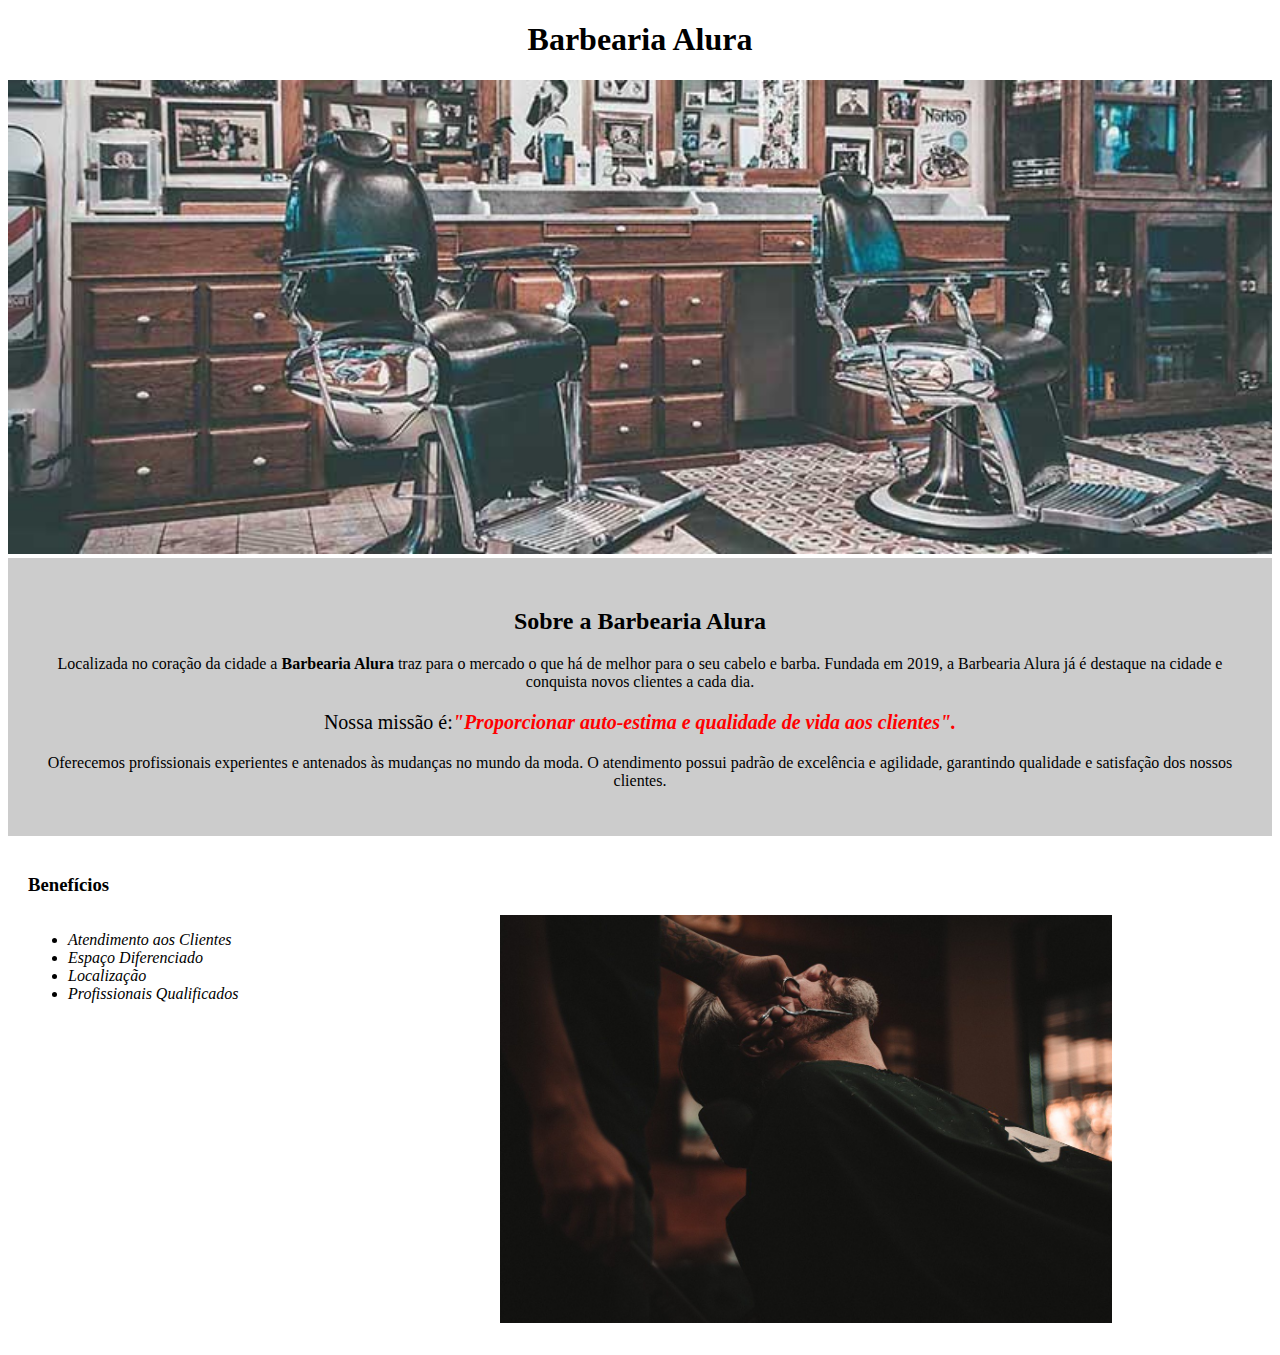
==== Index.html @ 15bc0ca3 "f" ====
<!DOCTYPE html>
<html lang="pt-br">

<head>
  <meta charset="UTF-8" />
  <meta http-equiv="X-UA-Compatible" content="IE=edge" />
  <meta name="viewport" content="width=device-width, initial-scale=1.0" />
  <title>Barbearia Alura</title>
  <link rel="stylesheet" href="style.css" />
</head>

<body>
  <header>
    <h1 class="titulo-principal">Barbearia Alura</h1>
  </header>
  <img id="banner" src="imagens/banner.jpg" />
  <div class="principal">
    <h2 class="titulocentralizado">Sobre a Barbearia Alura</h2>
    <p>
      Localizada no coração da cidade a <strong>Barbearia Alura</strong> traz
      para o mercado o que há de melhor para o seu cabelo e barba. Fundada em
      2019, a Barbearia Alura já é destaque na cidade e conquista novos
      clientes a cada dia.
    </p>

    <p id="missao">
      Nossa missão é:<strong><em>"Proporcionar auto-estima e qualidade de vida aos clientes".</em></strong>
    </p>

    <p>
      Oferecemos profissionais experientes e antenados às mudanças no mundo da
      moda. O atendimento possui padrão de excelência e agilidade, garantindo
      qualidade e satisfação dos nossos clientes.
    </p>
  </div>

  <div class="beneficios">
    <h3 class="titulocentralizado">Benefícios</h3>
    <ul>
      <li class="itens">Atendimento aos Clientes</li>
      <li class="itens">Espaço Diferenciado</li>
      <li class="itens">Localização</li>
      <li class="itens">Profissionais Qualificados</li>
    </ul>
    <img src="imagens/beneficios.jpg" class="imagembeneficios"/>
  </div>
</body>

</html>
---- style.css ----
body {
}

#banner {
  width: 100%;
}

.principal {
  background: #cccccc;
  padding: 30px;
}

h1 {
  text-align: center;
}

p {
  text-align: center;
}

#missao {
  font-size: 20px;
}

strong em {
  color: #ff0000;
}

.itens {
  font-style: italic;
}

.beneficios {
  background: #ffffff;
  padding: 20px;
}

h2 {
  text-align: center;
}
ul {
  display: inline-block;
  vertical-align: top;
  width: 20%;
  margin-right: 15%;
}

.imagembeneficios {
  width: 50%;
}
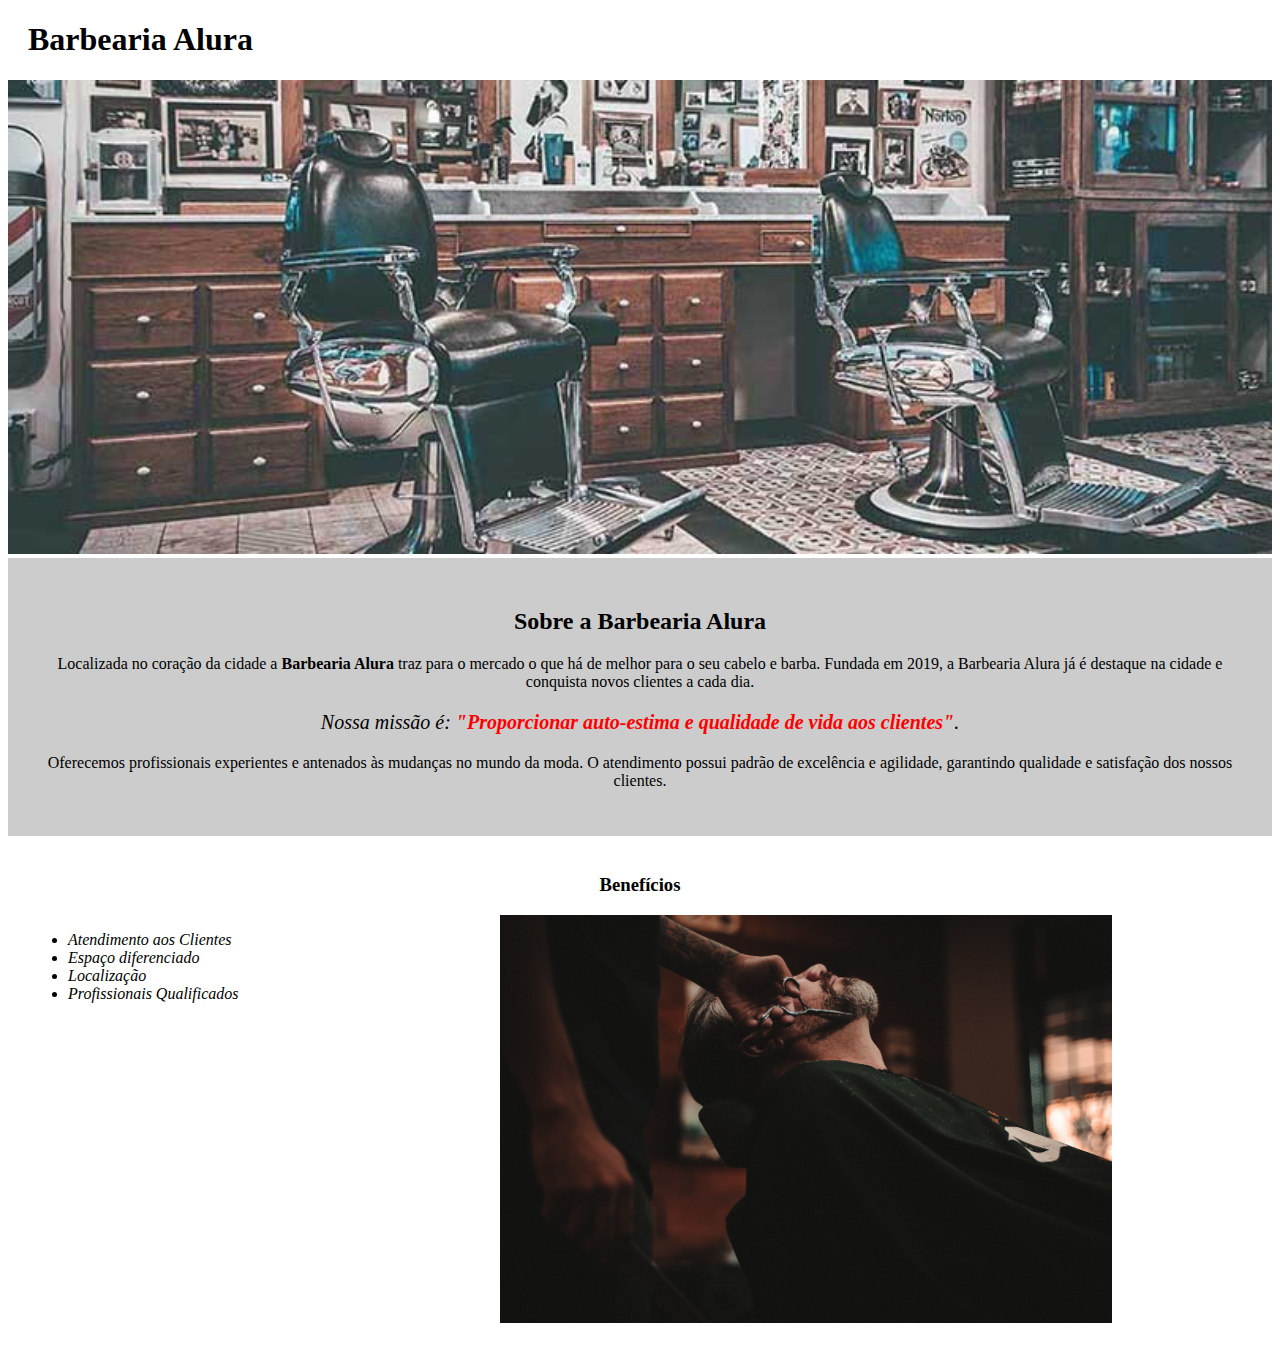
==== commit 806d9574: "f" ====
--- a/Index.html
+++ b/Index.html
@@ -1,49 +1,37 @@
 <!DOCTYPE html>
 <html lang="pt-br">
+	<head>
+		<meta charset="UTF-8">
+		<title>Barbearia Alura</title>
+		<link rel="stylesheet" href="style.css">
+	</head>
 
-<head>
-  <meta charset="UTF-8" />
-  <meta http-equiv="X-UA-Compatible" content="IE=edge" />
-  <meta name="viewport" content="width=device-width, initial-scale=1.0" />
-  <title>Barbearia Alura</title>
-  <link rel="stylesheet" href="style.css" />
-</head>
+	<body>
+		<header>
+			<h1 class="titulo-principal">Barbearia Alura</h1>
+		</header>
+		<img id="banner" src="imagens/banner.jpg">
+		<div class="principal">
+			<h2 class="titulo-centralizado">Sobre a Barbearia Alura</h2>
+	 
+			<p>Localizada no coração da cidade a <strong>Barbearia Alura</strong> traz para o mercado o que há de melhor para o seu cabelo e barba. Fundada em 2019, a Barbearia Alura já é destaque na cidade e conquista novos clientes a cada dia.</p>
 
-<body>
-  <header>
-    <h1 class="titulo-principal">Barbearia Alura</h1>
-  </header>
-  <img id="banner" src="imagens/banner.jpg" />
-  <div class="principal">
-    <h2 class="titulocentralizado">Sobre a Barbearia Alura</h2>
-    <p>
-      Localizada no coração da cidade a <strong>Barbearia Alura</strong> traz
-      para o mercado o que há de melhor para o seu cabelo e barba. Fundada em
-      2019, a Barbearia Alura já é destaque na cidade e conquista novos
-      clientes a cada dia.
-    </p>
+			<p id="missao"><em>Nossa missão é: <strong>"Proporcionar auto-estima e qualidade de vida aos clientes"</strong>.</em></p>
 
-    <p id="missao">
-      Nossa missão é:<strong><em>"Proporcionar auto-estima e qualidade de vida aos clientes".</em></strong>
-    </p>
+			<p>Oferecemos profissionais experientes e antenados às mudanças no mundo da moda. O atendimento possui padrão de excelência e agilidade, garantindo qualidade e satisfação dos nossos clientes.</p>
+		</div>
 
-    <p>
-      Oferecemos profissionais experientes e antenados às mudanças no mundo da
-      moda. O atendimento possui padrão de excelência e agilidade, garantindo
-      qualidade e satisfação dos nossos clientes.
-    </p>
-  </div>
+		<div class="beneficios">
+			<h3 class="titulo-centralizado">Benefícios</h3>
 
-  <div class="beneficios">
-    <h3 class="titulocentralizado">Benefícios</h3>
-    <ul>
-      <li class="itens">Atendimento aos Clientes</li>
-      <li class="itens">Espaço Diferenciado</li>
-      <li class="itens">Localização</li>
-      <li class="itens">Profissionais Qualificados</li>
-    </ul>
-    <img src="imagens/beneficios.jpg" class="imagembeneficios"/>
-  </div>
-</body>
+			<ul>
+				<li class="itens">Atendimento aos Clientes</li>
+				<li class="itens">Espaço diferenciado</li>
+				<li class="itens">Localização</li>
+				<li class="itens">Profissionais Qualificados</li>
+			</ul>
 
-</html>+			<img src="imagens/beneficios.jpg" class="imagembeneficios">
+		</div>
+	</body>
+</html>
--- a/style.css
+++ b/style.css
@@ -1,50 +1,48 @@
-body {
+#banner {
+	width:100%;
 }
 
-#banner {
-  width: 100%;
+.principal{
+	background: #CCCCCC;
+	padding: 30px;
 }
 
-.principal {
-  background: #cccccc;
-  padding: 30px;
+.titulo-principal {
+	padding-left: 20px;
 }
 
-h1 {
-  text-align: center;
+.titulo-centralizado {
+	text-align: center
 }
 
 p {
-  text-align: center;
+	text-align: center;
 }
 
 #missao {
-  font-size: 20px;
+	font-size: 20px
 }
 
-strong em {
-  color: #ff0000;
+em strong {
+	color: #FF0000;
 }
 
 .itens {
-  font-style: italic;
+	font-style: italic
 }
 
 .beneficios {
-  background: #ffffff;
-  padding: 20px;
+	background: #FFFFFF;
+	padding: 20px;
 }
 
-h2 {
-  text-align: center;
-}
 ul {
-  display: inline-block;
-  vertical-align: top;
-  width: 20%;
-  margin-right: 15%;
+	display: inline-block;
+	vertical-align: top;
+	width: 20%;
+	margin-right: 15%;
 }
 
 .imagembeneficios {
-  width: 50%;
-}
+	width: 50%;
+}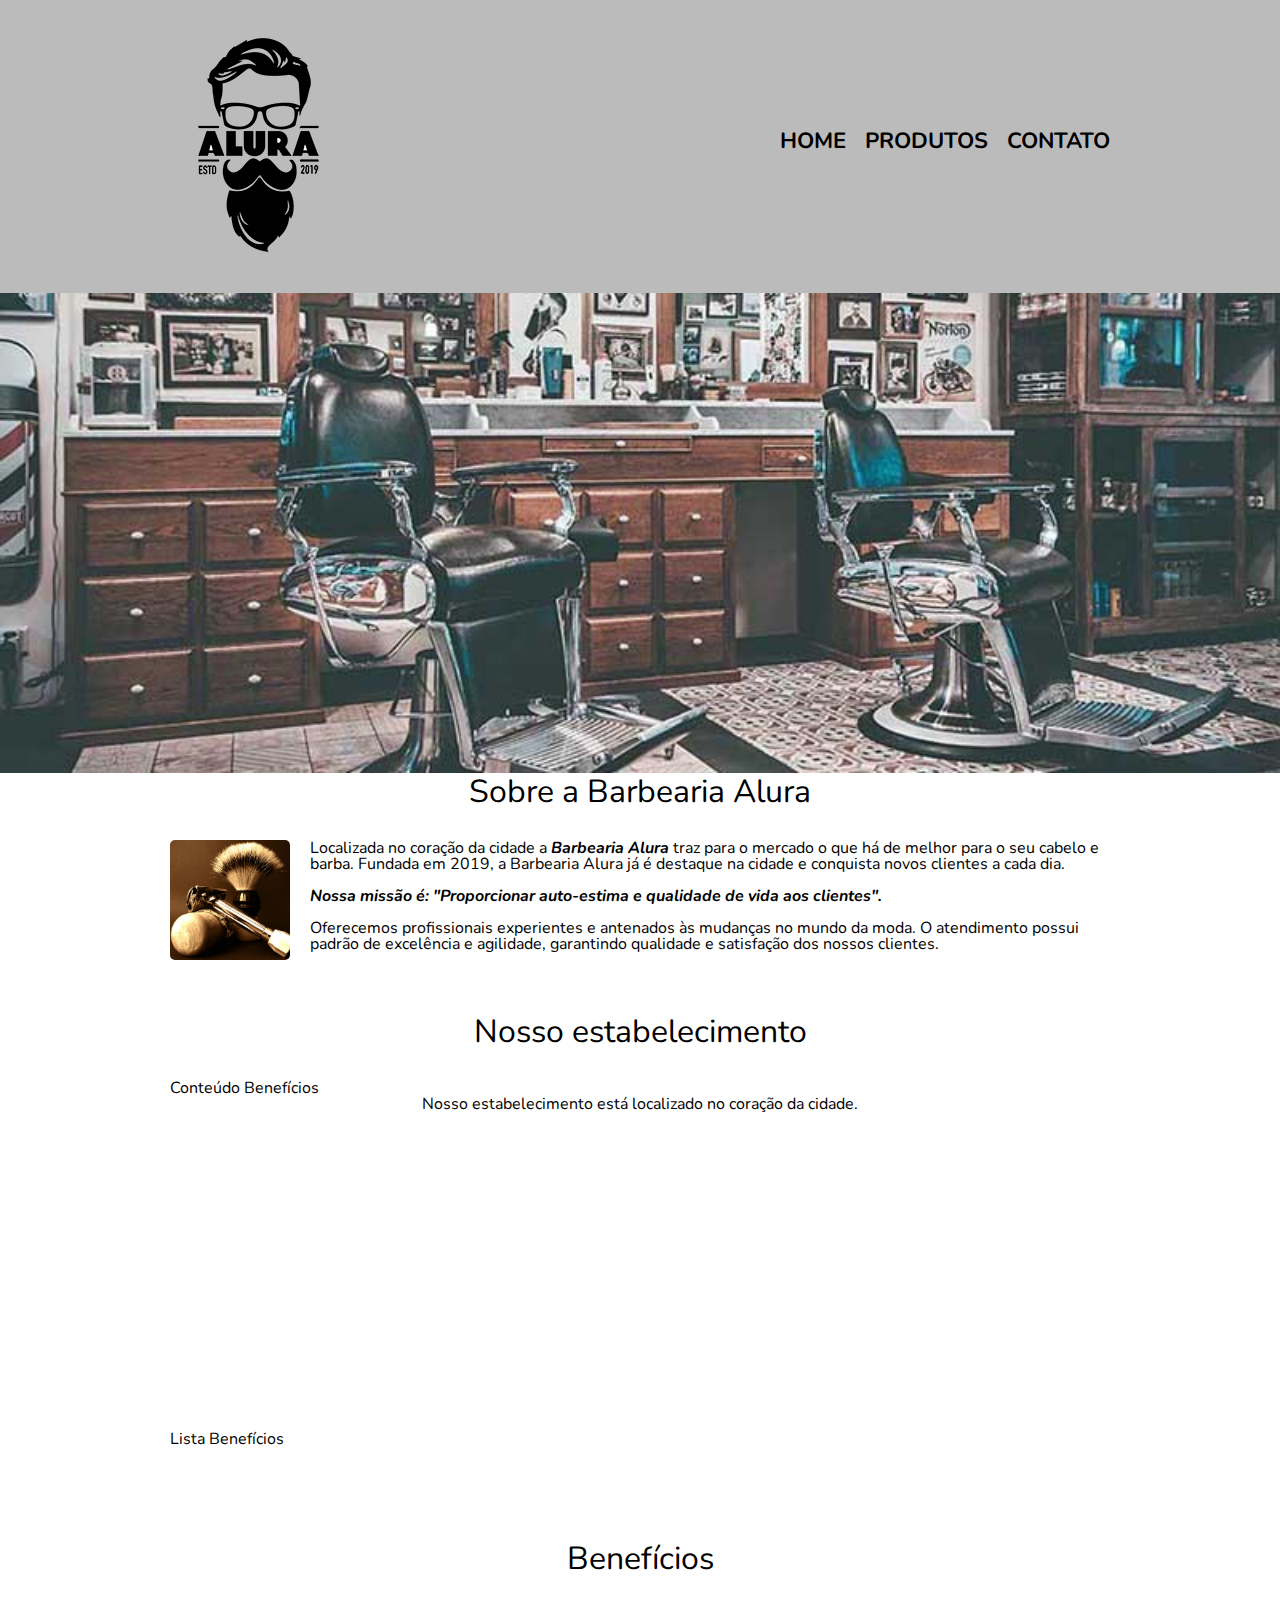
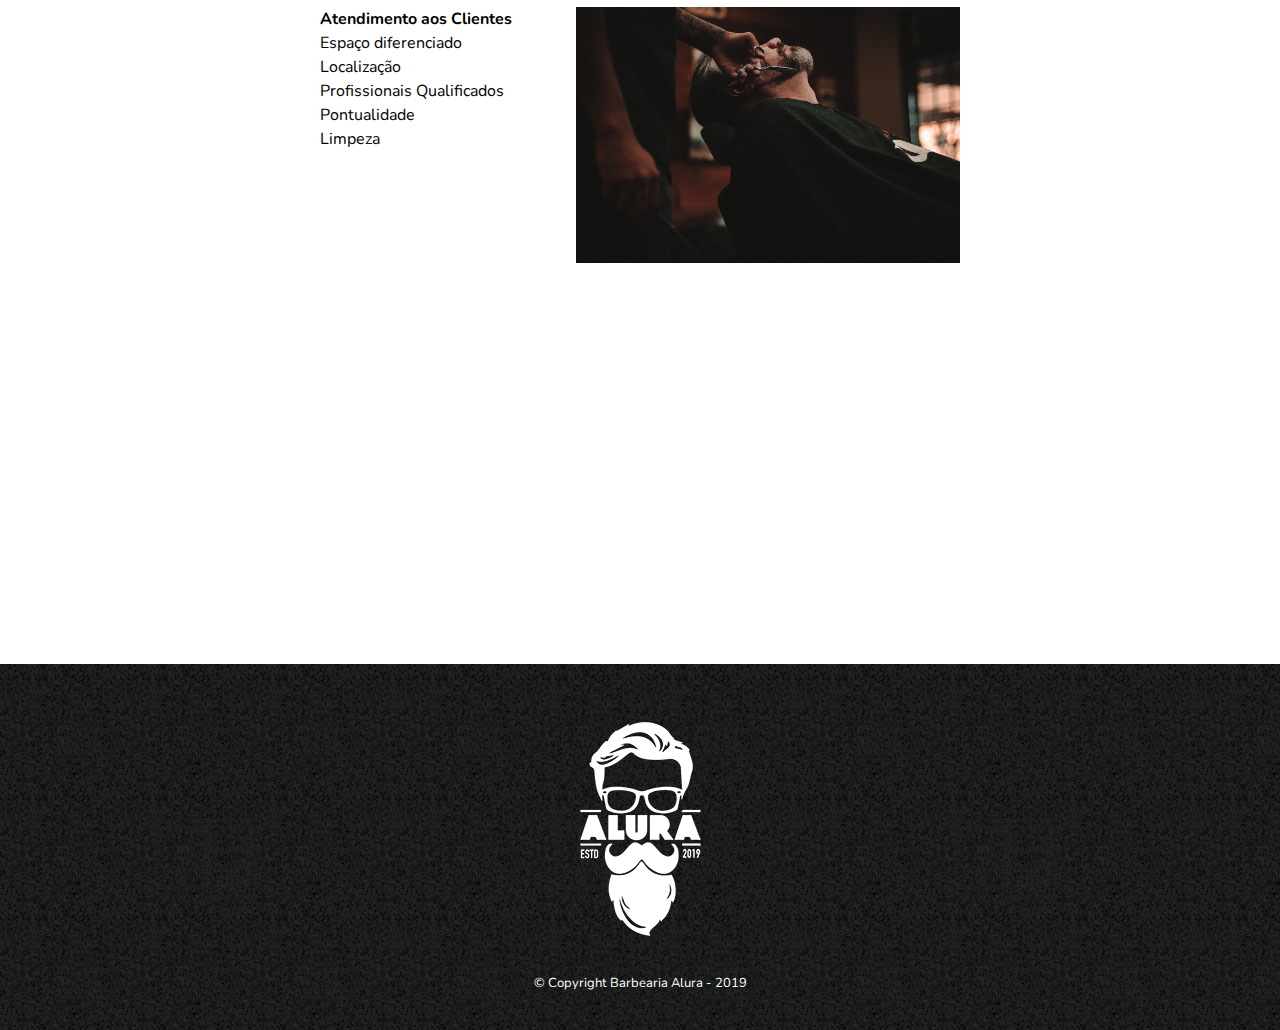
==== commit 444f5ec3: "atualizate" ====
--- a/Index.html
+++ b/Index.html
@@ -1,37 +1,91 @@
 <!DOCTYPE html>
 <html lang="pt-br">
-	<head>
-		<meta charset="UTF-8">
-		<title>Barbearia Alura</title>
-		<link rel="stylesheet" href="style.css">
-	</head>
 
-	<body>
-		<header>
-			<h1 class="titulo-principal">Barbearia Alura</h1>
-		</header>
-		<img id="banner" src="imagens/banner.jpg">
-		<div class="principal">
-			<h2 class="titulo-centralizado">Sobre a Barbearia Alura</h2>
-	 
-			<p>Localizada no coração da cidade a <strong>Barbearia Alura</strong> traz para o mercado o que há de melhor para o seu cabelo e barba. Fundada em 2019, a Barbearia Alura já é destaque na cidade e conquista novos clientes a cada dia.</p>
+<head>
+	<meta charset="UTF-8">
+	<title>Barbearia Alura</title>
+	<link rel="stylesheet" href="reset.css">
+	<link rel="stylesheet" href="style.css">
+	<link rel="preconnect" href="https://fonts.googleapis.com">
+	<link rel="preconnect" href="https://fonts.gstatic.com" crossorigin>
+	<link href="https://fonts.googleapis.com/css2?family=Nunito:wght@300&display=swap" rel="stylesheet">
+</head>
 
-			<p id="missao"><em>Nossa missão é: <strong>"Proporcionar auto-estima e qualidade de vida aos clientes"</strong>.</em></p>
+<body>
 
-			<p>Oferecemos profissionais experientes e antenados às mudanças no mundo da moda. O atendimento possui padrão de excelência e agilidade, garantindo qualidade e satisfação dos nossos clientes.</p>
+	<header>
+
+		<div class="caixa">
+			<h1><img src="imagens/logo.png" alt="Logo da barbearia alura"></h1>
+			<nav>
+				<ul>
+					<li><a href="index.html">Home</a></li>
+					<li><a href="produtos.html">Produtos</a></li>
+					<li><a href="contato.html">Contato</a></li>
+				</ul>
+			</nav>
 		</div>
 
-		<div class="beneficios">
-			<h3 class="titulo-centralizado">Benefícios</h3>
+	</header>
 
-			<ul>
-				<li class="itens">Atendimento aos Clientes</li>
-				<li class="itens">Espaço diferenciado</li>
-				<li class="itens">Localização</li>
-				<li class="itens">Profissionais Qualificados</li>
-			</ul>
+	<img class="banner" src="imagens/banner.jpg">
 
-			<img src="imagens/beneficios.jpg" class="imagembeneficios">
+	<main>
+
+		<section class="main">
+			<h2 class="main_title">Sobre a Barbearia Alura</h2>
+
+			<img class="utensils" src="imagens/utensilios.jpg" alt="Utensílios de Barbeiro">
+
+			<p>Localizada no coração da cidade a <strong>Barbearia Alura</strong> traz para o mercado o que há de melhor
+				para o seu cabelo e barba. Fundada em 2019, a Barbearia Alura já é destaque na cidade e conquista novos
+				clientes a cada dia.</p>
+			<p id="missao"><em>Nossa missão é: <strong>"Proporcionar auto-estima e qualidade de vida aos
+						clientes"</strong>.</em></p>
+			<p>Oferecemos profissionais experientes e antenados às mudanças no mundo da moda. O atendimento possui
+				padrão de
+				excelência e agilidade, garantindo qualidade e satisfação dos nossos clientes.</p>
+		</section>
+
+		<section class="maps">
+			<h3 class="main_title">Nosso estabelecimento</h3>Conteúdo Benefícios
+			<p>Nosso estabelecimento está localizado no coração da cidade.</p>
+			<iframe
+				src="https://www.google.com/maps/embed?pb=!1m18!1m12!1m3!1d3656.4499774664773!2d-46.63452058449777!3d-23.588189868469907!2m3!1f0!2f0!3f0!3m2!1i1024!2i768!4f13.1!3m3!1m2!1s0x94ce5a2b2ed7f3a1%3A0xab35da2f5ca62674!2sCaelum%20-%20Escola%20de%20Tecnologia!5e0!3m2!1spt-BR!2sbr!4v1660941871440!5m2!1spt-BR!2sbr"
+				width="100%" height="300" style="border:0;" allowfullscreen="" loading="lazy"
+				referrerpolicy="no-referrer-when-downgrade"></iframe>Lista Benefícios
+		</section>
+
+		<section class="benefits">
+			<h3 class="main_title">Benefícios</h3>
+			
+			<div class="content_benefits">
+				<ul class="benefits_list">
+					<li class="items">Atendimento aos Clientes</li>
+					<li class="items">Espaço diferenciado</li>
+					<li class="items">Localização</li>
+					<li class="items">Profissionais Qualificados</li>
+					<li class="items">Pontualidade</li>
+					<li class="items">Limpeza</li>
+				</ul><img src="imagens/beneficios.jpg" class="img_Benefits">
+			</div>
+			
+		</section>
+
+		<div class="video">
+			<iframe width="560" height="315" src="https://www.youtube.com/embed/wcVVXUV0YUY"
+				title="YouTube video player" frameborder="0"
+				allow="accelerometer; autoplay; clipboard-write; encrypted-media; gyroscope; picture-in-picture"
+				allowfullscreen>
+			</iframe>
 		</div>
-	</body>
-</html>
+	</main>
+
+</body>
+
+<footer>
+	<img src="imagens/logo-branco.png">
+	<p class="copyright">&copy; Copyright Barbearia Alura - 2019</p>
+</footer>
+
+</html>--- a/style.css
+++ b/style.css
@@ -1,48 +1,228 @@
-#banner {
+body {
+  font-family: 'Nunito', sans-serif
+}
+
+/* Css of Produtos.html */
+header {
+  background: #bbbbbb;
+  padding: 20px 0;
+}
+
+.caixa {
+  position: relative;
+  width: 940px;
+  margin: 0 auto;
+}
+
+nav {
+  position: absolute;
+  top: 110px;
+  right: 0;
+}
+
+nav li {
+  display: inline;
+  margin: 0 0 0 15px;
+}
+
+nav a {
+  text-transform: uppercase;
+  color: #000000;
+  font-weight: bold;
+  font-size: 22px;
+  text-decoration: none;
+  display: inline;
+}
+
+nav a:hover {
+  color: #c78c19;
+  text-decoration: underline;
+}
+
+.produtos {
+  width: 940px;
+  margin: 0 auto;
+  padding: 50px 0;
+}
+
+.produtos li {
+  display: inline-block;
+  text-align: center;
+  width: 30%;
+  vertical-align: top;
+  margin: 0 1.5%;
+  padding: 30px 20px;
+  box-sizing: border-box;
+  border: 2px solid #000000;
+  border-radius: 10px;
+}
+
+.produtos li:hover {
+  border-color: #c78c19;
+}
+
+.produtos li:active {
+  border-color: #088c19;
+}
+
+.produtos li:hover h2 {
+  font-size: 34px;
+}
+
+.produtos h2 {
+  font-size: 30px;
+  font-weight: bold;
+}
+
+.produto-descricao {
+  font-size: 18px;
+}
+
+.produto-preco {
+  font-size: 22px;
+  font-weight: bold;
+  margin-top: 10px;
+}
+
+footer {
+  text-align: center;
+  background: url("imagens/bg.jpg");
+  padding: 40px 0;
+}
+
+.copyright {
+  color: #ffffff;
+  font-size: 13px;
+  margin: 20px 0 0;
+}
+
+/* Css of Contatos.html */
+main {
+  width: 940px;
+  margin: 0 auto;
+}
+
+form {
+  margin: 40px 0;
+}
+
+form label, form legend {
+  display: block;
+  font-size: 20px;
+  margin: 0px 0px 10px 0px;
+}
+
+.input-padrao{
+  display: block;
+  margin: 0px 0px 20px 0px;
+  padding: 10px 25px;
+  width: 50%;
+}
+
+.checkbox{
+  margin: 20px 0px;
+}
+
+.enviar{
+  width:40%;
+  padding: 15px 0px;
+  background: orange;
+  color: white;
+  font-weight: bold;
+  font-size: 18px;
+  border: none;
+  border-radius: 5px;
+  transition: 1s all;
+  cursor: pointer;
+}
+
+.enviar:hover{
+  background: darkorange;
+  transform:scale(1.1);
+}
+
+table {
+  margin: 20px 0px 40px;
+}
+
+thead {
+  background: #555555;
+  color: #ffffff;
+  font-weight: bold;
+}
+
+td, th {
+  border: 1px solid #000000;
+  padding: 8px 15px;
+}
+
+/* Css of index.html */
+.banner {
 	width:100%;
 }
 
-.principal{
-	background: #CCCCCC;
-	padding: 30px;
-}
-
-.titulo-principal {
-	padding-left: 20px;
-}
-
-.titulo-centralizado {
-	text-align: center
-}
-
-p {
-	text-align: center;
-}
-
-#missao {
-	font-size: 20px
-}
-
-em strong {
-	color: #FF0000;
-}
-
-.itens {
-	font-style: italic
-}
-
-.beneficios {
-	background: #FFFFFF;
-	padding: 20px;
-}
-
-ul {
-	display: inline-block;
-	vertical-align: top;
-	width: 20%;
-	margin-right: 15%;
-}
-
-.imagembeneficios {
-	width: 50%;
+.main_title {
+  text-align: center;
+  font-size: 2em;
+  margin: 0px 0px 1em;
+  clear: left;
+}
+
+.main p {
+  margin: 0px 0px 1em;
+}
+
+.main strong, em {
+  font-weight: bold;
+  font-style: italic;
+}
+
+.utensils {
+  width: 120px;
+  float: left;
+  border-radius: 5px;
+  margin: 0px 20px 20px 0px;
+}
+
+.benefits {
+  padding: 3em 0;
+}
+
+.maps {
+  padding: 3em 0;
+}
+
+.maps p {
+  margin: 0px 0px 1em;
+  text-align: center;
+}
+
+.content_benefits {
+  width: 640px;
+  margin: 0px auto;
+}
+
+.benefits_list {
+  width: 40%;
+  display: inline-block;
+  vertical-align: top;
+}
+
+.items {
+  line-height: 1.5;
+}
+
+.items:first-child {
+  font-weight: bold;
+}
+
+.img_Benefits {
+  width: 60%
+}
+
+
+
+.video {
+  width: 560px;
+  margin: 1em auto;
 }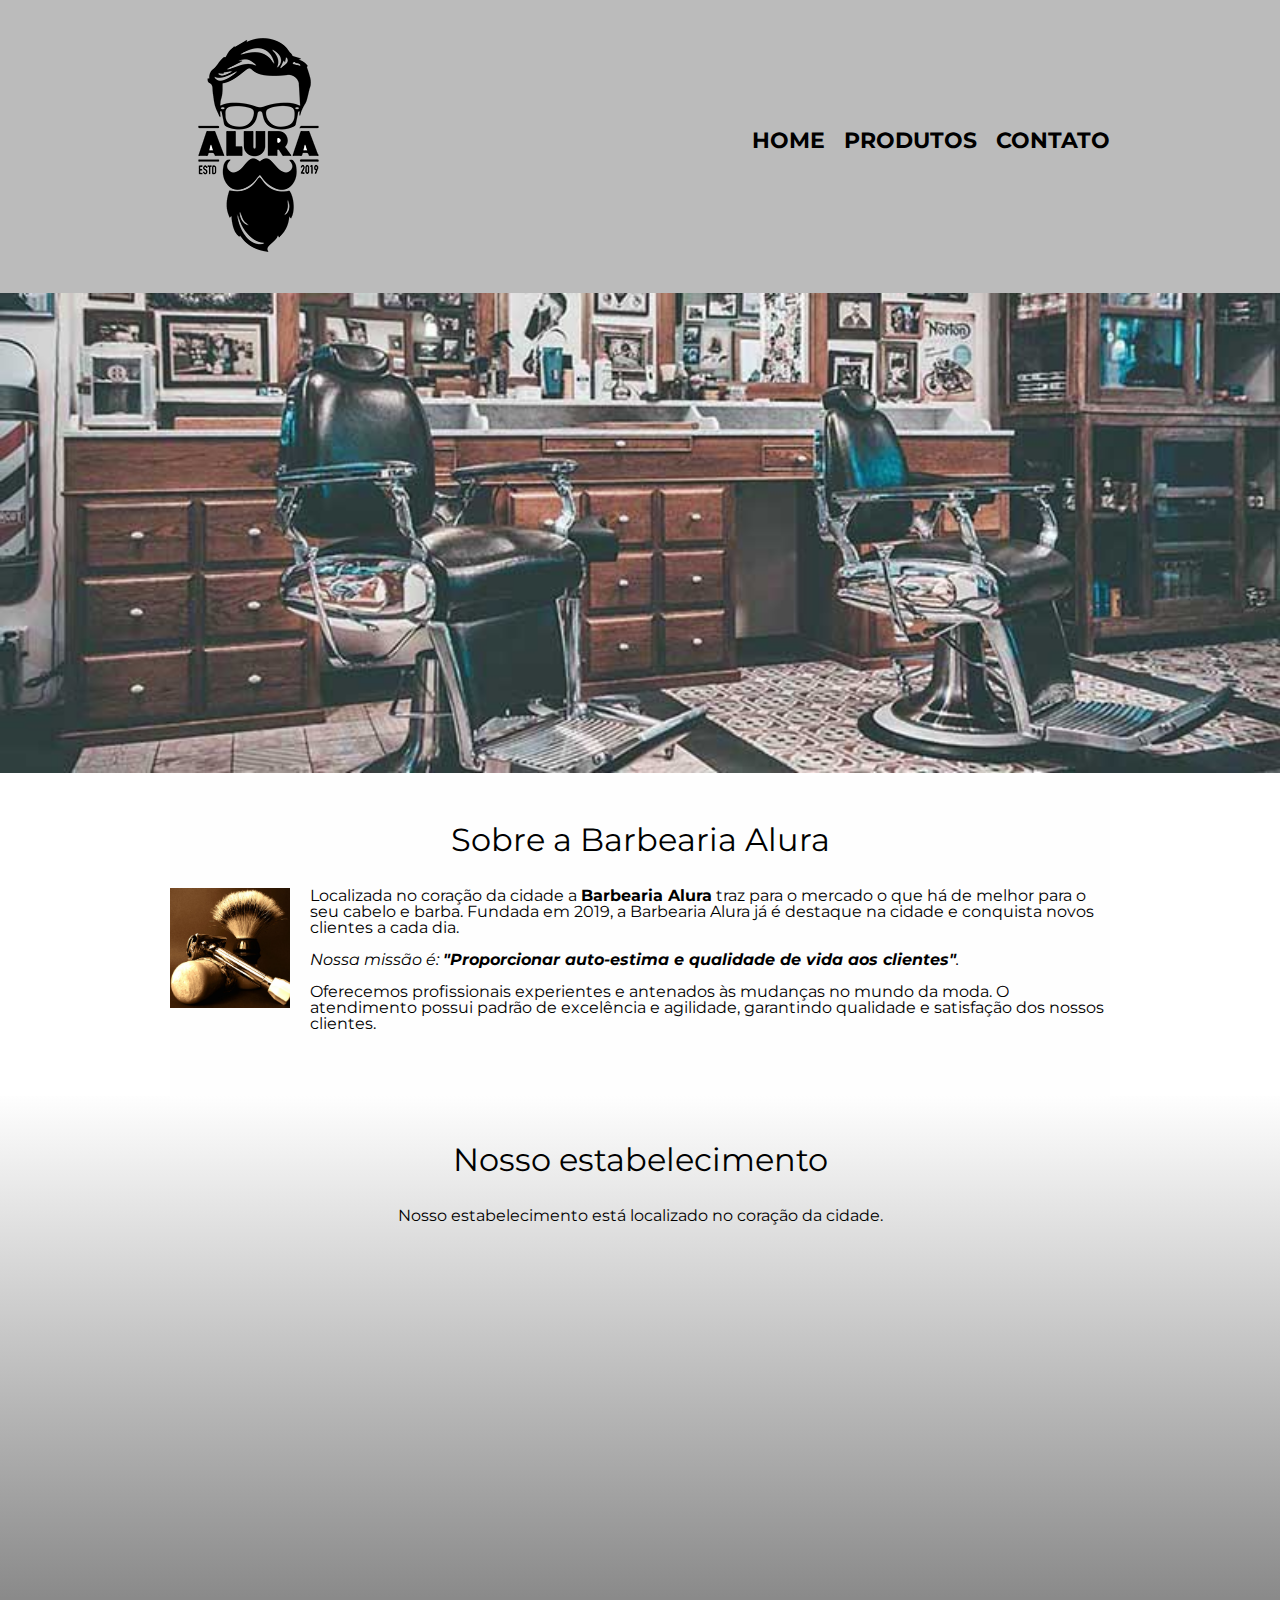
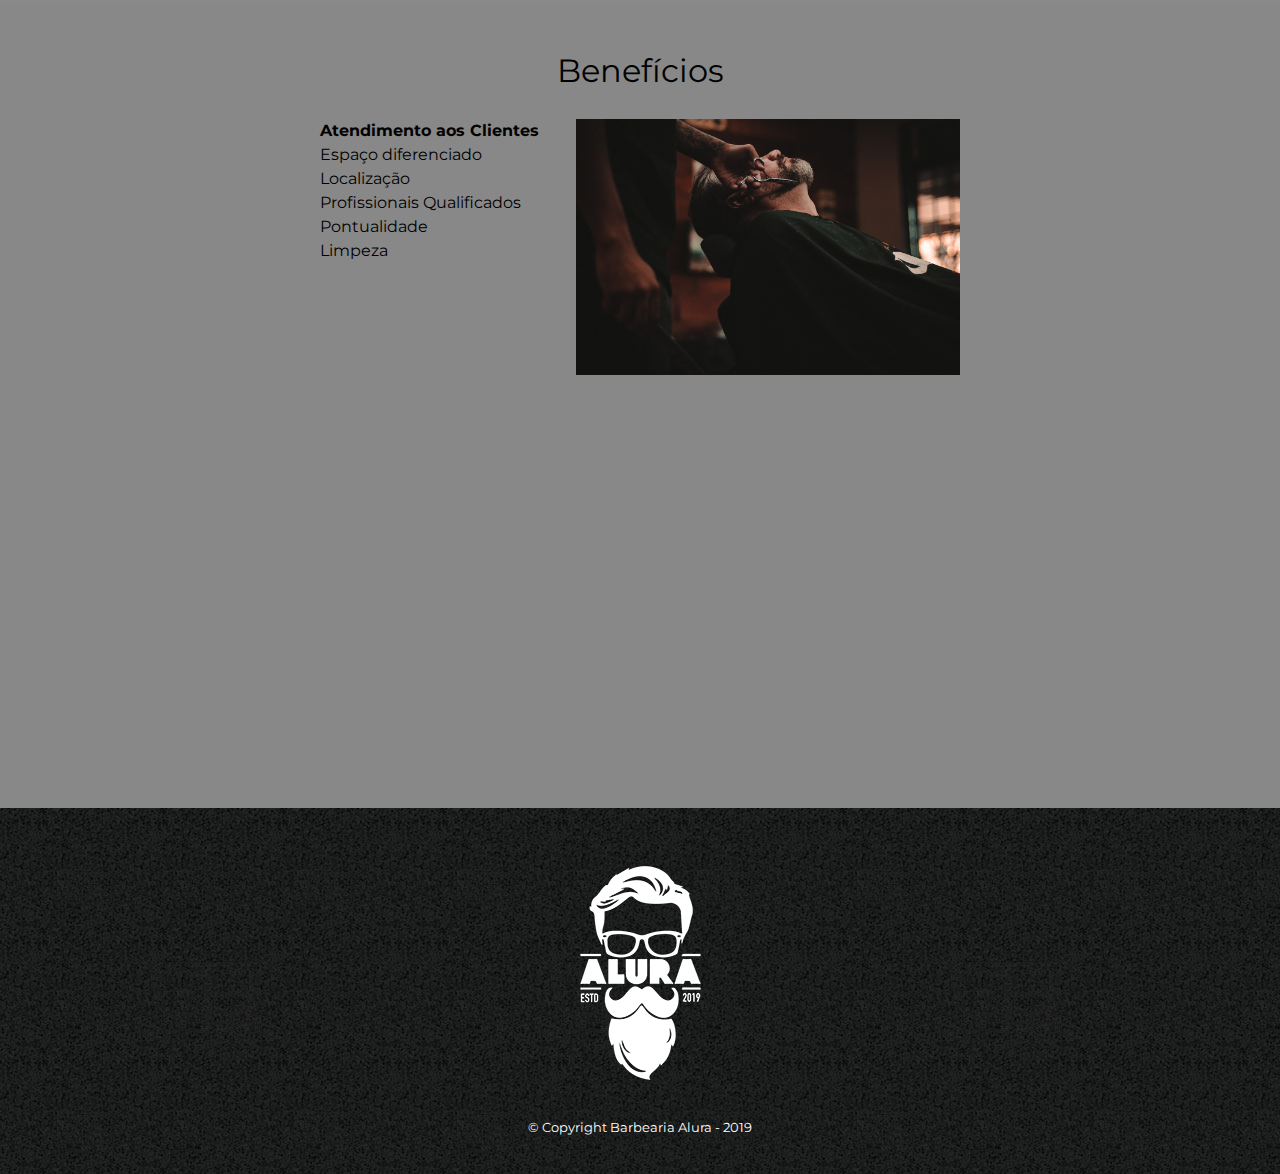
==== commit 6ead03bd: "f" ====
--- a/Index.html
+++ b/Index.html
@@ -1,91 +1,76 @@
 <!DOCTYPE html>
 <html lang="pt-br">
+	<head>
+		<meta charset="UTF-8">
+		<title>Barbearia Alura</title>
 
-<head>
-	<meta charset="UTF-8">
-	<title>Barbearia Alura</title>
-	<link rel="stylesheet" href="reset.css">
-	<link rel="stylesheet" href="style.css">
-	<link rel="preconnect" href="https://fonts.googleapis.com">
-	<link rel="preconnect" href="https://fonts.gstatic.com" crossorigin>
-	<link href="https://fonts.googleapis.com/css2?family=Nunito:wght@300&display=swap" rel="stylesheet">
-</head>
+		<link rel="stylesheet" href="reset.css">
+		<link rel="stylesheet" href="style.css">
+		<link href="https://fonts.googleapis.com/css?family=Montserrat&display=swap" rel="stylesheet">
+	</head>
 
-<body>
+	<body>
+		<header>
+			<div class="caixa">
+				<h1><img src="imagens/logo.png"></h1>
 
-	<header>
+				<nav>
+					<ul>
+						<li><a href="index.html">Home</a></li>
+						<li><a href="produtos.html">Produtos</a></li>
+						<li><a href="contato.html">Contato</a></li>
+					</ul>
+				</nav>
+			</div>
+		</header>
 
-		<div class="caixa">
-			<h1><img src="imagens/logo.png" alt="Logo da barbearia alura"></h1>
-			<nav>
-				<ul>
-					<li><a href="index.html">Home</a></li>
-					<li><a href="produtos.html">Produtos</a></li>
-					<li><a href="contato.html">Contato</a></li>
-				</ul>
-			</nav>
-		</div>
+		<img class="banner" src="imagens/banner.jpg">
 
-	</header>
+		<main>
+			<section class="principal">
+				<h2 class="titulo-principal">Sobre a Barbearia Alura</h2>
 
-	<img class="banner" src="imagens/banner.jpg">
+				<img class="utensilios" src="imagens/utensilios.jpg" alt="Utensilios de um barbeiro.">
+		 
+				<p>Localizada no coração da cidade a <strong>Barbearia Alura</strong> traz para o mercado o que há de melhor para o seu cabelo e barba. Fundada em 2019, a Barbearia Alura já é destaque na cidade e conquista novos clientes a cada dia.</p>
 
-	<main>
+				<p id="missao"><em>Nossa missão é: <strong>"Proporcionar auto-estima e qualidade de vida aos clientes"</strong>.</em></p>
 
-		<section class="main">
-			<h2 class="main_title">Sobre a Barbearia Alura</h2>
+				<p>Oferecemos profissionais experientes e antenados às mudanças no mundo da moda. O atendimento possui padrão de excelência e agilidade, garantindo qualidade e satisfação dos nossos clientes.</p>
+			</section>
 
-			<img class="utensils" src="imagens/utensilios.jpg" alt="Utensílios de Barbeiro">
+			<section class="mapa">
+				<h3 class="titulo-principal">Nosso estabelecimento</h3>
+				<p>Nosso estabelecimento está localizado no coração da cidade.</p>
 
-			<p>Localizada no coração da cidade a <strong>Barbearia Alura</strong> traz para o mercado o que há de melhor
-				para o seu cabelo e barba. Fundada em 2019, a Barbearia Alura já é destaque na cidade e conquista novos
-				clientes a cada dia.</p>
-			<p id="missao"><em>Nossa missão é: <strong>"Proporcionar auto-estima e qualidade de vida aos
-						clientes"</strong>.</em></p>
-			<p>Oferecemos profissionais experientes e antenados às mudanças no mundo da moda. O atendimento possui
-				padrão de
-				excelência e agilidade, garantindo qualidade e satisfação dos nossos clientes.</p>
-		</section>
+				<div class="mapa-conteudo">
+					<iframe src="https://www.google.com/maps/embed?pb=!1m18!1m12!1m3!1d3656.4483278365396!2d-46.63466568562861!3d-23.588249068469487!2m3!1f0!2f0!3f0!3m2!1i1024!2i768!4f13.1!3m3!1m2!1s0x94ce5a2b2ed7f3a1%3A0xab35da2f5ca62674!2sCaelum!5e0!3m2!1spt-BR!2sbr!4v1568814489656!5m2!1spt-BR!2sbr" width="100%" height="300" frameborder="0" style="border:0;" allowfullscreen=""></iframe>
+				</div>
+			</section>
 
-		<section class="maps">
-			<h3 class="main_title">Nosso estabelecimento</h3>Conteúdo Benefícios
-			<p>Nosso estabelecimento está localizado no coração da cidade.</p>
-			<iframe
-				src="https://www.google.com/maps/embed?pb=!1m18!1m12!1m3!1d3656.4499774664773!2d-46.63452058449777!3d-23.588189868469907!2m3!1f0!2f0!3f0!3m2!1i1024!2i768!4f13.1!3m3!1m2!1s0x94ce5a2b2ed7f3a1%3A0xab35da2f5ca62674!2sCaelum%20-%20Escola%20de%20Tecnologia!5e0!3m2!1spt-BR!2sbr!4v1660941871440!5m2!1spt-BR!2sbr"
-				width="100%" height="300" style="border:0;" allowfullscreen="" loading="lazy"
-				referrerpolicy="no-referrer-when-downgrade"></iframe>Lista Benefícios
-		</section>
+			<section class="beneficios">
+				<h3 class="titulo-principal">Benefícios</h3>
 
-		<section class="benefits">
-			<h3 class="main_title">Benefícios</h3>
-			
-			<div class="content_benefits">
-				<ul class="benefits_list">
-					<li class="items">Atendimento aos Clientes</li>
-					<li class="items">Espaço diferenciado</li>
-					<li class="items">Localização</li>
-					<li class="items">Profissionais Qualificados</li>
-					<li class="items">Pontualidade</li>
-					<li class="items">Limpeza</li>
-				</ul><img src="imagens/beneficios.jpg" class="img_Benefits">
-			</div>
-			
-		</section>
+				<div class="conteudo-beneficios">
+					<ul class="lista-beneficios">
+						<li class="itens">Atendimento aos Clientes</li>
+						<li class="itens">Espaço diferenciado</li>
+						<li class="itens">Localização</li>
+						<li class="itens">Profissionais Qualificados</li>
+						<li class="itens">Pontualidade</li>
+						<li class="itens">Limpeza</li>
+					</ul><img src="imagens/beneficios.jpg" class="imagem-beneficios">
+				</div>
 
-		<div class="video">
-			<iframe width="560" height="315" src="https://www.youtube.com/embed/wcVVXUV0YUY"
-				title="YouTube video player" frameborder="0"
-				allow="accelerometer; autoplay; clipboard-write; encrypted-media; gyroscope; picture-in-picture"
-				allowfullscreen>
-			</iframe>
-		</div>
-	</main>
+				<div class="video">
+					<iframe width="560" height="315" src="https://www.youtube.com/embed/wcVVXUV0YUY" frameborder="0" allow="accelerometer; autoplay; encrypted-media; gyroscope; picture-in-picture" allowfullscreen></iframe>
+				</div>
+			</section>
+		</main>
 
-</body>
-
-<footer>
-	<img src="imagens/logo-branco.png">
-	<p class="copyright">&copy; Copyright Barbearia Alura - 2019</p>
-</footer>
-
+		<footer>
+			<img src="imagens/logo-branco.png">
+			<p class="copyright">&copy; Copyright Barbearia Alura - 2019</p>
+		</footer>
+	</body>
 </html>--- a/style.css
+++ b/style.css
@@ -1,228 +1,239 @@
 body {
-  font-family: 'Nunito', sans-serif
-}
-
-/* Css of Produtos.html */
+	font-family: 'Montserrat', sans-serif;
+}
+
 header {
-  background: #bbbbbb;
-  padding: 20px 0;
+	background: #BBBBBB;
+	padding: 20px 0;
 }
 
 .caixa {
-  position: relative;
-  width: 940px;
-  margin: 0 auto;
+	position: relative;
+	width: 940px;
+	margin: 0 auto;
 }
 
 nav {
-  position: absolute;
-  top: 110px;
-  right: 0;
+	position: absolute;
+	top: 110px;
+	right: 0;
 }
 
 nav li {
-  display: inline;
-  margin: 0 0 0 15px;
+	display: inline;
+	margin: 0 0 0 15px;
 }
 
 nav a {
-  text-transform: uppercase;
-  color: #000000;
-  font-weight: bold;
-  font-size: 22px;
-  text-decoration: none;
-  display: inline;
+	text-transform: uppercase;
+	color: #000000;
+	font-weight: bold;
+	font-size: 22px;
+	text-decoration: none;
 }
 
 nav a:hover {
-  color: #c78c19;
-  text-decoration: underline;
+	color: #C78C19;
+	text-decoration: underline;
 }
 
 .produtos {
-  width: 940px;
-  margin: 0 auto;
-  padding: 50px 0;
+	width: 940px;
+	margin: 0 auto;
+	padding: 50px 0;
 }
 
 .produtos li {
-  display: inline-block;
-  text-align: center;
-  width: 30%;
-  vertical-align: top;
-  margin: 0 1.5%;
-  padding: 30px 20px;
-  box-sizing: border-box;
-  border: 2px solid #000000;
-  border-radius: 10px;
+	display: inline-block;
+	text-align: center;
+	width: 30%;
+	vertical-align: top;
+	margin: 0 1.5%;
+	padding: 30px 20px;
+	box-sizing: border-box;
+	border: 2px solid #000000;
+	border-radius: 10px;
 }
 
 .produtos li:hover {
-  border-color: #c78c19;
+	border-color: #C78C19;
 }
 
 .produtos li:active {
-  border-color: #088c19;
+	border-color: #088C19;	
 }
 
 .produtos li:hover h2 {
-  font-size: 34px;
+	font-size: 34px;
 }
 
 .produtos h2 {
-  font-size: 30px;
-  font-weight: bold;
+	font-size: 30px;
+	font-weight: bold;
 }
 
 .produto-descricao {
-  font-size: 18px;
+	font-size: 18px;
 }
 
 .produto-preco {
-  font-size: 22px;
-  font-weight: bold;
-  margin-top: 10px;
+	font-size: 22px;
+	font-weight: bold;
+	margin-top: 10px;
 }
 
 footer {
-  text-align: center;
-  background: url("imagens/bg.jpg");
-  padding: 40px 0;
+	text-align: center;
+	background: url("imagens/bg.jpg");
+	padding: 40px 0;
 }
 
 .copyright {
-  color: #ffffff;
-  font-size: 13px;
-  margin: 20px 0 0;
-}
-
-/* Css of Contatos.html */
+	color: #FFFFFF;
+	font-size: 13px;
+	margin: 20px 0 0;
+}
+
 main {
-  width: 940px;
-  margin: 0 auto;
+	
 }
 
 form {
-  margin: 40px 0;
+	margin: 40px 0;
 }
 
 form label, form legend {
-  display: block;
-  font-size: 20px;
-  margin: 0px 0px 10px 0px;
-}
-
-.input-padrao{
-  display: block;
-  margin: 0px 0px 20px 0px;
-  padding: 10px 25px;
-  width: 50%;
-}
-
-.checkbox{
-  margin: 20px 0px;
-}
-
-.enviar{
-  width:40%;
-  padding: 15px 0px;
-  background: orange;
-  color: white;
-  font-weight: bold;
-  font-size: 18px;
-  border: none;
-  border-radius: 5px;
-  transition: 1s all;
-  cursor: pointer;
-}
-
-.enviar:hover{
-  background: darkorange;
-  transform:scale(1.1);
+	display:block;
+	font-size: 20px;
+	margin: 0 0 10px;
+}
+
+.input-padrao {
+	display: block;
+	margin: 0 0 20px;
+	padding: 10px 25px;
+	width: 50%;
+}
+
+.checkbox {
+	margin: 20px 0;
+}
+
+.enviar {
+	width:40%;
+	padding: 15px 0;
+	background: orange;
+	color: white;
+	font-weight: bold;
+	font-size: 18px;
+	border: none;
+	border-radius: 5px;
+	transition: 1s all;
+	cursor: pointer;
+}
+
+.enviar:hover {
+	background: darkorange;
+	transform: scale(1.2);
 }
 
 table {
-  margin: 20px 0px 40px;
+	margin: 20px 0 40px;
 }
 
 thead {
-  background: #555555;
-  color: #ffffff;
-  font-weight: bold;
+	background: #555555;
+	color: white;
+	font-weight: bold;
 }
 
 td, th {
-  border: 1px solid #000000;
-  padding: 8px 15px;
-}
-
-/* Css of index.html */
+	border: 1px solid #000000;
+	padding: 8px 15px;
+}
+
+
+/* css da página inicial */
 .banner {
 	width:100%;
 }
 
-.main_title {
-  text-align: center;
-  font-size: 2em;
-  margin: 0px 0px 1em;
-  clear: left;
-}
-
-.main p {
-  margin: 0px 0px 1em;
-}
-
-.main strong, em {
-  font-weight: bold;
-  font-style: italic;
-}
-
-.utensils {
-  width: 120px;
-  float: left;
-  border-radius: 5px;
-  margin: 0px 20px 20px 0px;
-}
-
-.benefits {
-  padding: 3em 0;
-}
-
-.maps {
-  padding: 3em 0;
-}
-
-.maps p {
-  margin: 0px 0px 1em;
-  text-align: center;
-}
-
-.content_benefits {
-  width: 640px;
-  margin: 0px auto;
-}
-
-.benefits_list {
-  width: 40%;
-  display: inline-block;
-  vertical-align: top;
-}
-
-.items {
-  line-height: 1.5;
-}
-
-.items:first-child {
-  font-weight: bold;
-}
-
-.img_Benefits {
-  width: 60%
-}
-
-
+.titulo-principal {
+	text-align: center;
+	font-size: 2em;
+	margin: 0 0 1em;
+	clear: left;
+}
+
+.principal {
+	padding: 3em 0;
+	background: #FEFEFE;
+	width: 940px;
+	margin: 0 auto;
+}
+
+.principal p {
+	margin: 0 0 1em;
+}
+
+.principal strong {
+	font-weight: bold;
+}
+
+.principal em {
+	font-style: italic;
+}
+
+.utensilios {
+	width: 120px;
+	float: left;
+	margin: 0 20px 20px 0;
+}
+
+.mapa {
+	padding: 3em 0;
+	background: linear-gradient(#FEFEFE, #888888);
+}
+
+.mapa-conteudo {
+	width: 940px;
+	margin: 0 auto;
+}
+
+.mapa p {
+	margin: 0 0 2em;
+	text-align: center;
+}
+
+.beneficios {
+	padding: 3em 0;
+	background: #888888;
+}
+
+.conteudo-beneficios {
+	width: 640px;
+	margin: 0 auto;
+}
+
+.lista-beneficios {
+	width: 40%;
+	display: inline-block;
+	vertical-align: top;
+}
+
+.itens {
+	line-height: 1.5;
+}
+
+.itens:first-child {
+	font-weight: bold;
+}
+
+.imagem-beneficios {
+	width: 60%;
+}
 
 .video {
-  width: 560px;
-  margin: 1em auto;
+	width: 560px;
+	margin: 2em auto;
 }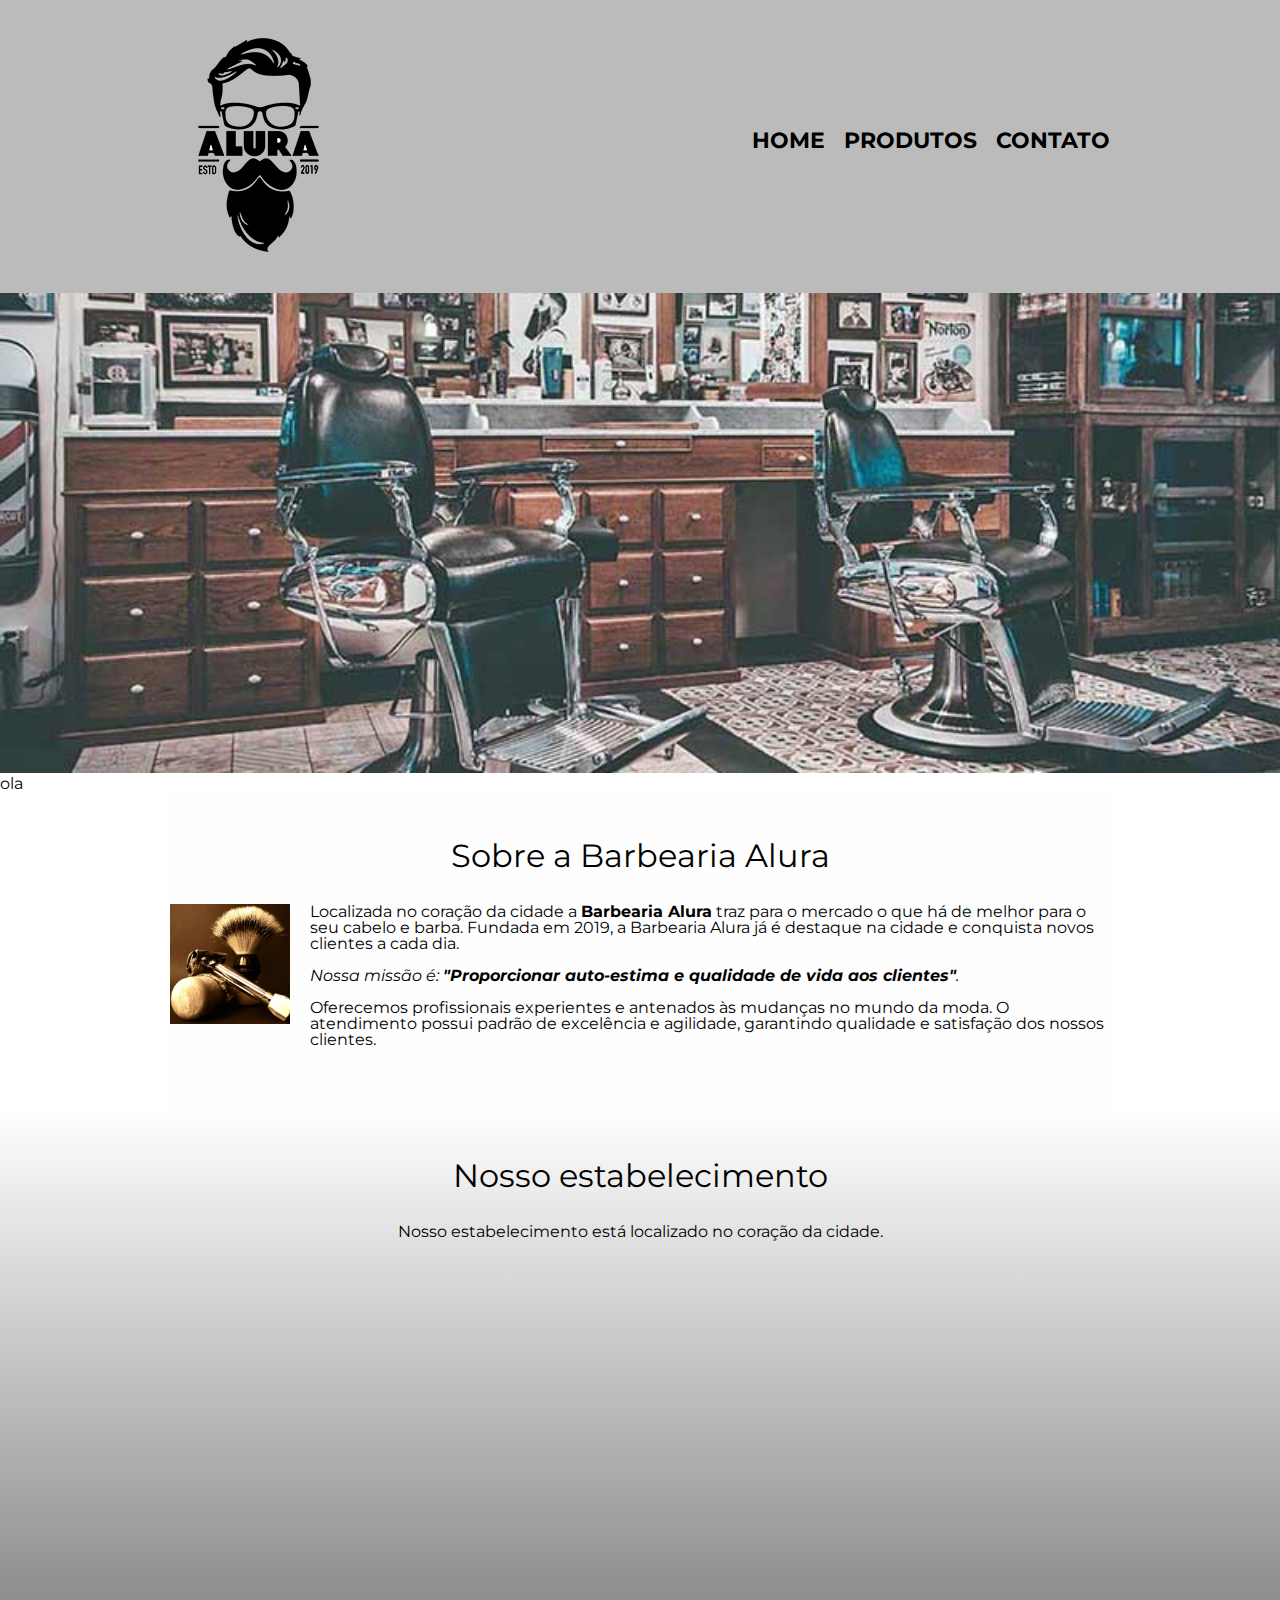
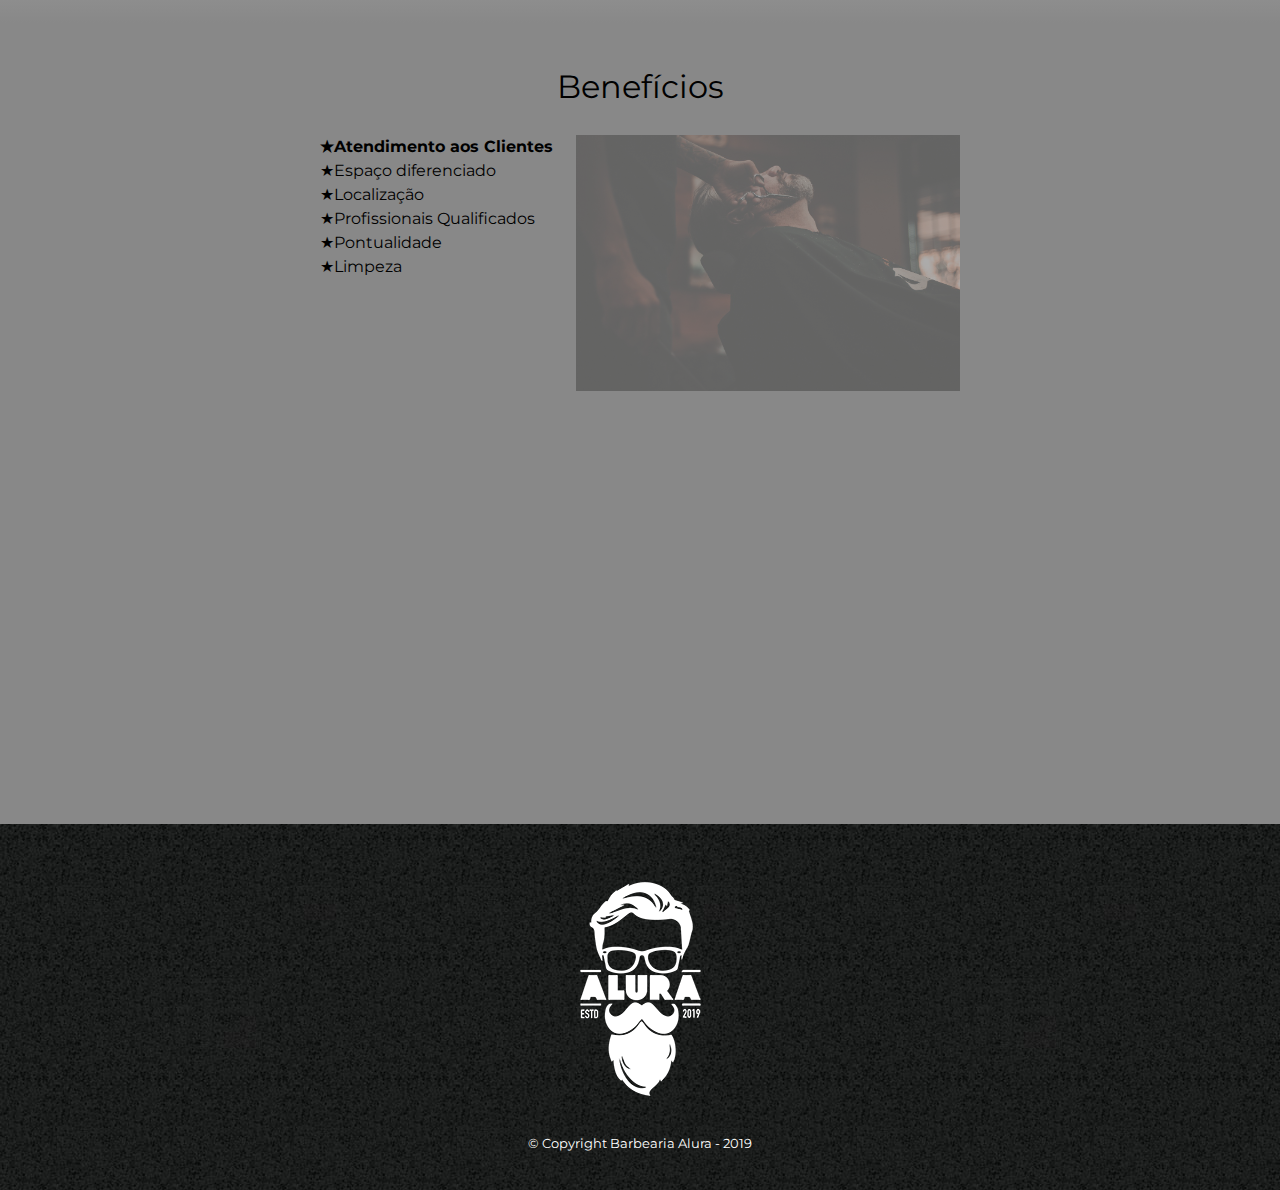
==== commit b21048d7: "f" ====
--- a/Index.html
+++ b/Index.html
@@ -27,6 +27,7 @@
 		<img class="banner" src="imagens/banner.jpg">
 
 		<main>
+			<p>ola</p>
 			<section class="principal">
 				<h2 class="titulo-principal">Sobre a Barbearia Alura</h2>
 
--- a/style.css
+++ b/style.css
@@ -94,9 +94,6 @@
 	margin: 20px 0 0;
 }
 
-main {
-	
-}
 
 form {
 	margin: 40px 0;
@@ -225,15 +222,27 @@
 	line-height: 1.5;
 }
 
+.itens::before {
+	content: "\2605";
+}
+
 .itens:first-child {
 	font-weight: bold;
 }
 
 .imagem-beneficios {
 	width: 60%;
+	opacity: 0.3;
+	transition: 0.5s;
+}
+
+.imagem-beneficios:hover {
+	opacity: 1;
 }
 
 .video {
 	width: 560px;
 	margin: 2em auto;
-}+}
+
+
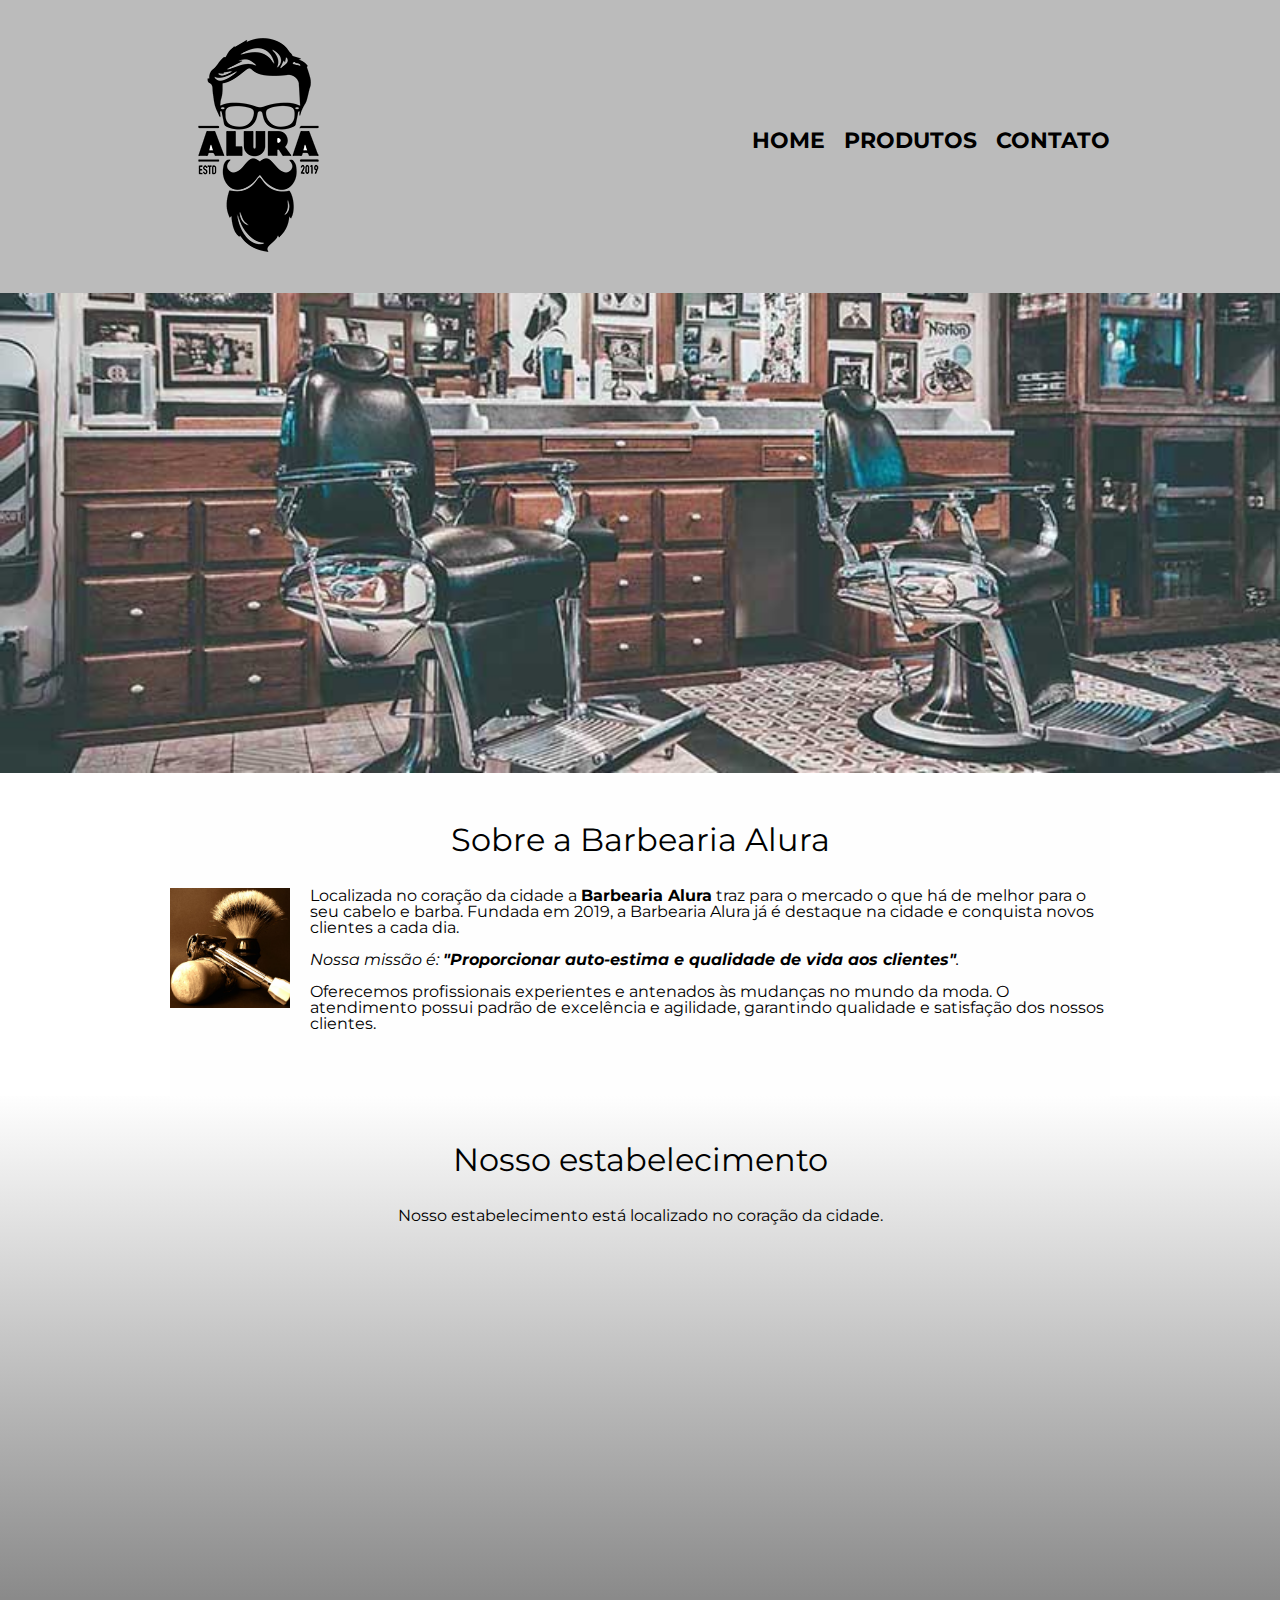
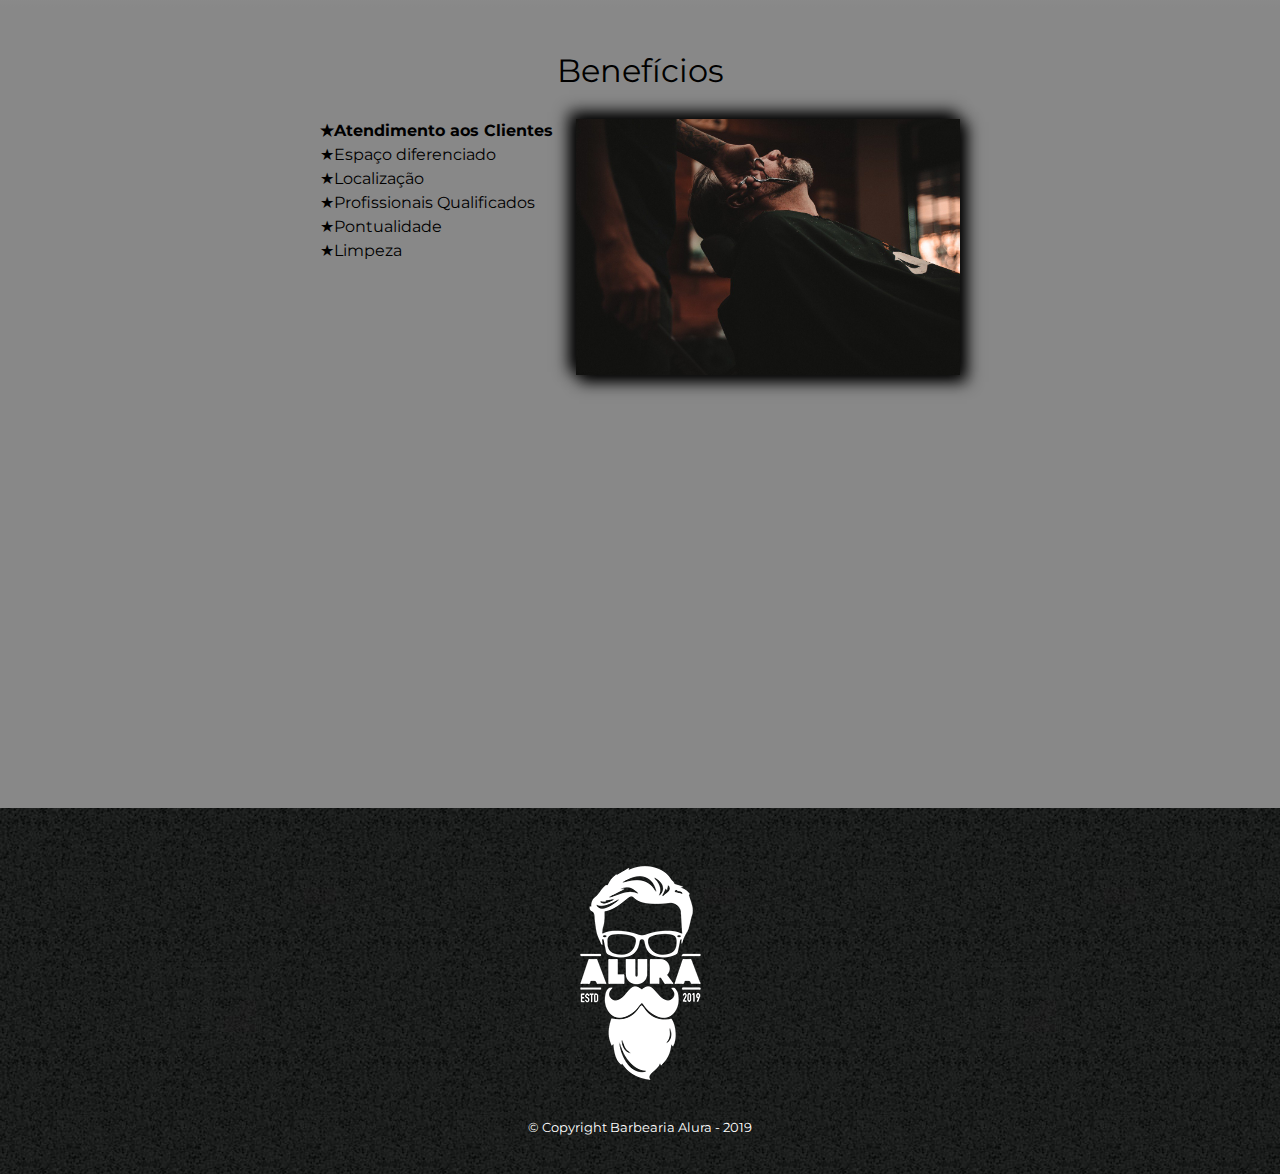
==== commit 0ce56363: "f" ====
--- a/Index.html
+++ b/Index.html
@@ -2,8 +2,8 @@
 <html lang="pt-br">
 	<head>
 		<meta charset="UTF-8">
+		<meta name="viewport" content="width=device-width">
 		<title>Barbearia Alura</title>
-
 		<link rel="stylesheet" href="reset.css">
 		<link rel="stylesheet" href="style.css">
 		<link href="https://fonts.googleapis.com/css?family=Montserrat&display=swap" rel="stylesheet">
@@ -27,7 +27,7 @@
 		<img class="banner" src="imagens/banner.jpg">
 
 		<main>
-			<p>ola</p>
+
 			<section class="principal">
 				<h2 class="titulo-principal">Sobre a Barbearia Alura</h2>
 
--- a/style.css
+++ b/style.css
@@ -232,12 +232,13 @@
 
 .imagem-beneficios {
 	width: 60%;
+	opacity: 1;
+	transition: 400ms;
+	box-shadow: -5px -5px 15px 2px #000000, 5px 5px 15px 2px #000000;
+}
+
+.imagem-beneficios:hover {
 	opacity: 0.3;
-	transition: 0.5s;
-}
-
-.imagem-beneficios:hover {
-	opacity: 1;
 }
 
 .video {
@@ -245,4 +246,8 @@
 	margin: 2em auto;
 }
 
-
+@media screen and (max-width: 480px) {
+	body {
+		
+	}
+}